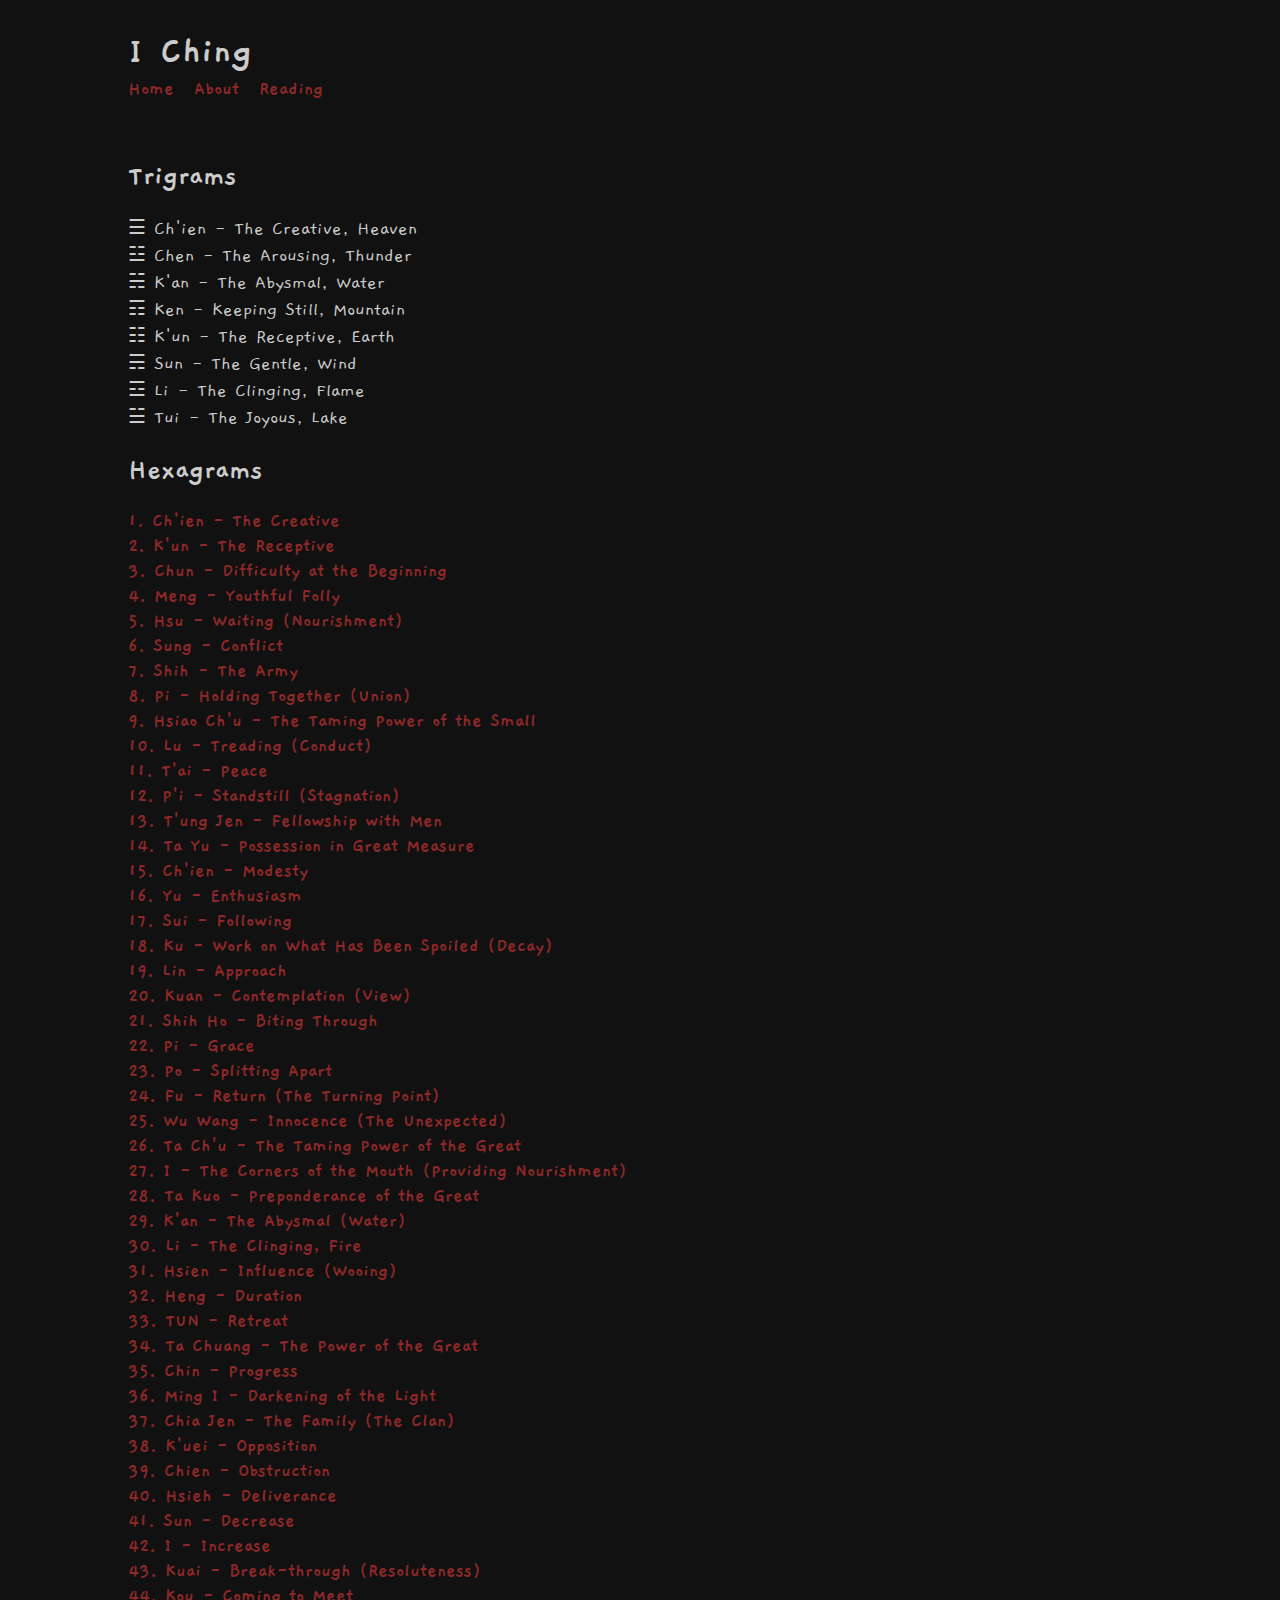
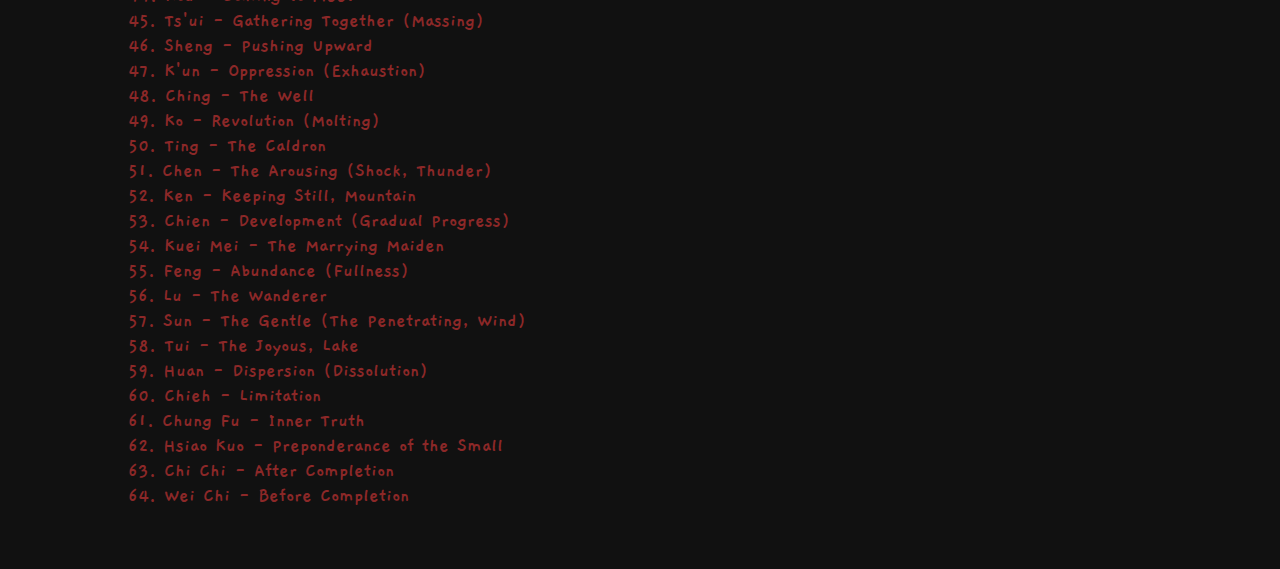
==== site/index.html @ 94d31571 "Initial commit" ====
<!doctype html>
<html lang="en">
    <head>
        <meta charset="utf-8">
        <meta name="viewport" content="width=device-width, initial-scale=1">
        <link rel="stylesheet" href="./main.css">
		<link rel="icon" href="./favicon.png">
        <link href="https://fonts.googleapis.com/css?family=Gaegu" rel="stylesheet">
        <script defer type="module" src="./app.js"></script>
        <title>I Ching</title>
    </head>
    <body>
        <div id="header"></div>
		<div id="content"></div>
        <div id="footer"></div>
    </body>
</html>
---- site/main.css ----
a {
    color: #8c2828;
    text-decoration: none;
    font-weight: bold;
}

.black {
    color: #333;
    fill: #333;
}

body {
    background-color: #111;
    color: #ccc;
    font-family: 'Gaegu', sans-serif;
    font-size: 1.25em;  
    margin: 0 auto;
    padding: 0 10%;
}

@media only screen and (max-width: 600px) {
    body {
        font-size: 1em;
        padding: 0 5%;
    }
}

.comment {
    color: #888;
}

div {
    padding-bottom: 1em;
}

h1 {
    margin-bottom: 0;
}

h2 {
    margin: 0.5em 0;
}

nav > ul {
    list-style-type: none;
    margin: 0;
    padding-bottom: 1em;
    overflow: hidden;
}

nav > ul > li {
    padding-right: 1em;
    float: left;
}

.pre {
    white-space: pre-wrap;
}

.red {
    color: #8c2828;
    fill: #8c2828;
}

ul {
    list-style-type: none;
    padding-left: 0;
}
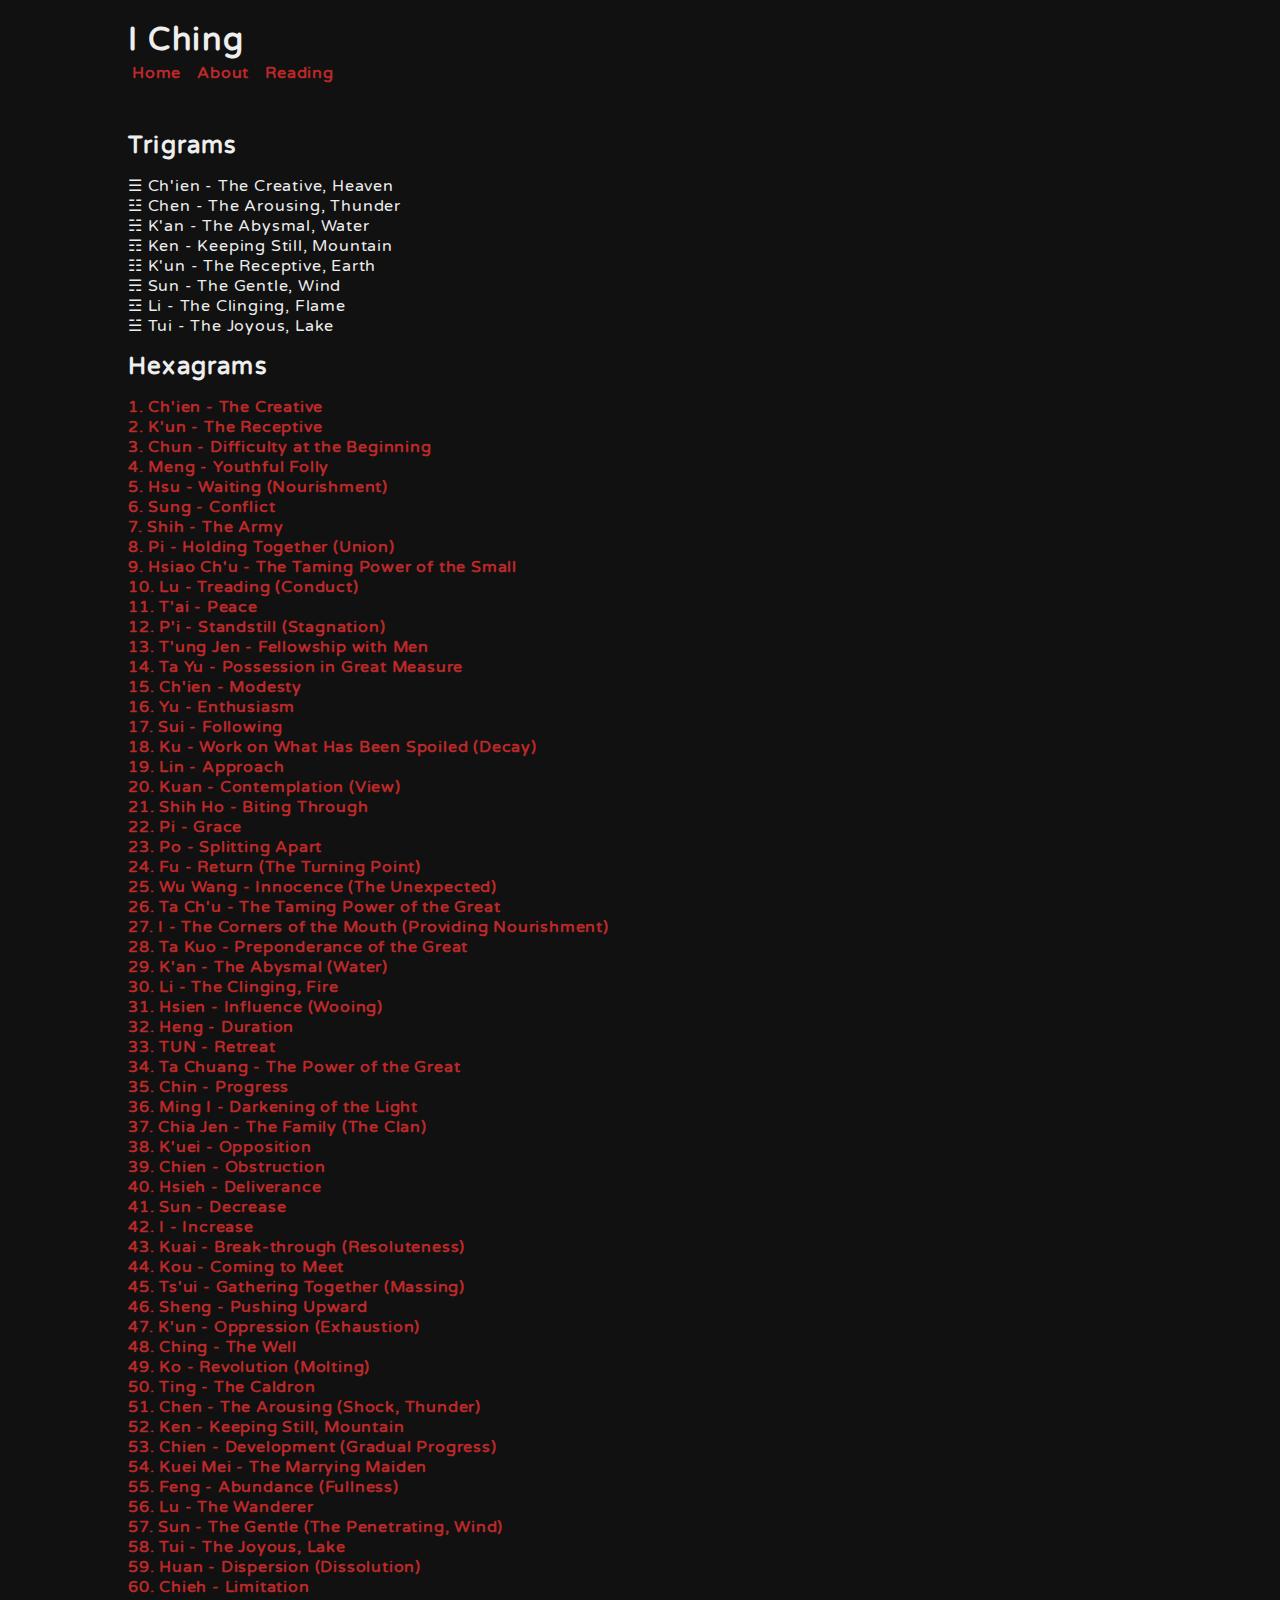
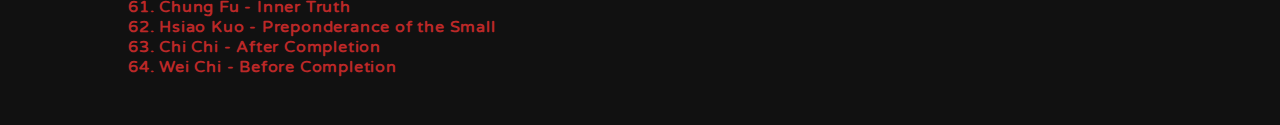
==== commit 31d9187a: "Change font and update CSS" ====
--- a/site/index.html
+++ b/site/index.html
@@ -3,15 +3,19 @@
     <head>
         <meta charset="utf-8">
         <meta name="viewport" content="width=device-width, initial-scale=1">
-        <link rel="stylesheet" href="./main.css">
-		<link rel="icon" href="./favicon.png">
+        <link rel="stylesheet" href="./css/main.css">
+		<link rel="icon" href="./img/favicon.png">
         <link href="https://fonts.googleapis.com/css?family=Gaegu" rel="stylesheet">
-        <script defer type="module" src="./app.js"></script>
+        <link rel="preconnect" href="https://fonts.gstatic.com">
+        <link href="https://fonts.googleapis.com/css2?family=Varela+Round&display=swap" rel="stylesheet">
+        <script defer type="module" src="./js/app.js"></script>
         <title>I Ching</title>
     </head>
     <body>
         <div id="header"></div>
 		<div id="content"></div>
         <div id="footer"></div>
+
+        <script type="text/javascript" src="./js/ranjs.min.js"></script>
     </body>
 </html>--- a/site/css/main.css
+++ b/site/css/main.css
@@ -0,0 +1,75 @@
+a {
+    color: #bb2828;
+    text-decoration: none;
+    font-weight: bold;
+}
+
+.black {
+    color: #333;
+    fill: #333;
+}
+
+body {
+    background-color: #111;
+    color: #eee;
+    font-family: 'Varela Round', sans-serif;
+    letter-spacing: 0.05em; 
+    margin: 0 auto;
+    padding: 0 10%;
+}
+
+@media only screen and (max-width: 600px) {
+    body {
+        font-size: 0.85em;
+        padding: 0 5%;
+    }
+}
+
+.comment {
+    color: #aaa;
+}
+
+div {
+    padding-bottom: 1em;
+}
+
+h1 {
+    letter-spacing: 0.05em; 
+    margin-bottom: 0.1em;
+}
+
+h2 {
+    letter-spacing: 0.05em; 
+    margin: 0.5em 0;
+}
+
+h3 {
+    letter-spacing: 0.05em; 
+}
+
+nav > ul {
+    list-style-type: none;
+    margin: 0.25em;
+    padding-bottom: 1em;
+    overflow: hidden;
+}
+
+nav > ul > li {
+    padding-right: 1em;
+    float: left;
+}
+
+.pre {
+    white-space: pre-wrap;
+}
+
+.red {
+    color: #8c2828;
+    fill: #8c2828;
+}
+
+ul {
+    list-style-type: none;
+    padding-left: 0;
+}
+
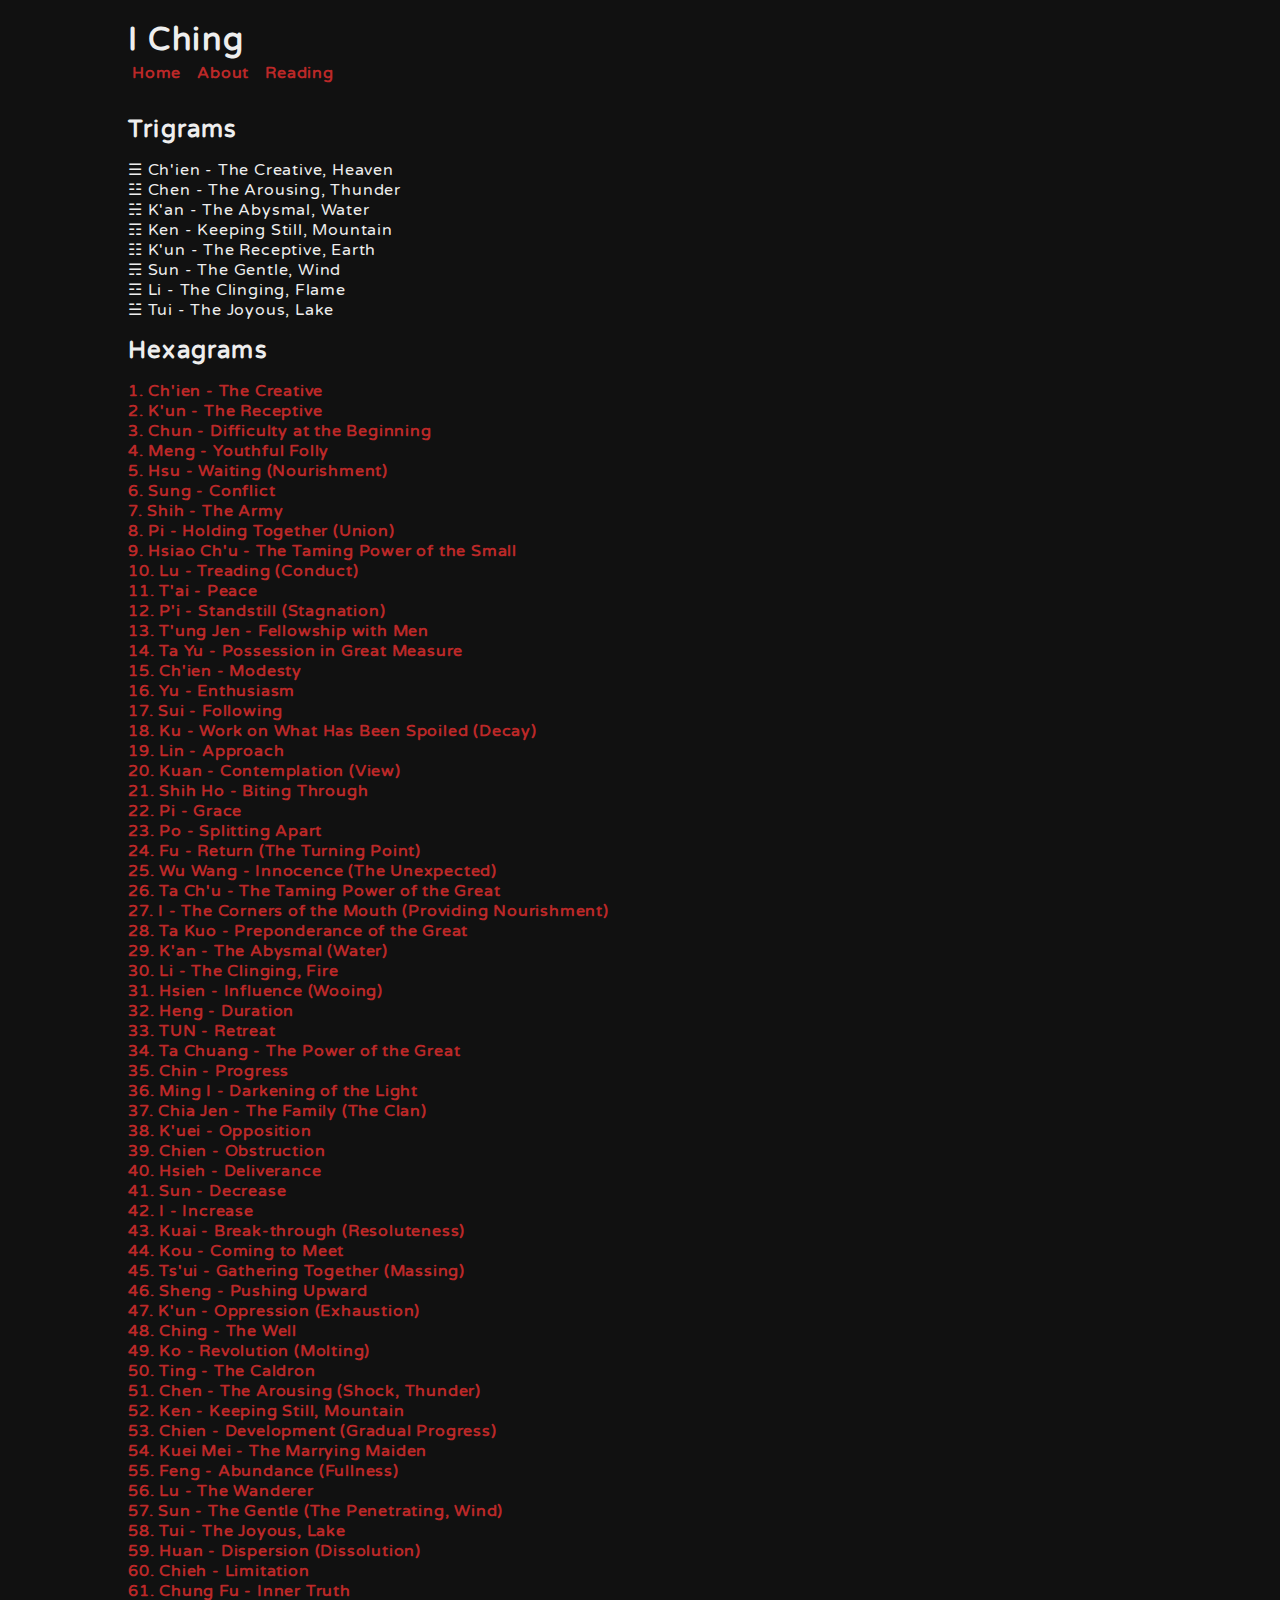
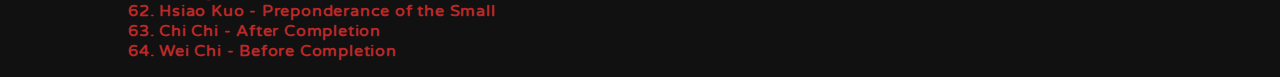
==== commit 4f65fca3: "Use semantic html elements" ====
--- a/site/index.html
+++ b/site/index.html
@@ -5,16 +5,15 @@
         <meta name="viewport" content="width=device-width, initial-scale=1">
         <link rel="stylesheet" href="./css/main.css">
 		<link rel="icon" href="./img/favicon.png">
-        <link href="https://fonts.googleapis.com/css?family=Gaegu" rel="stylesheet">
         <link rel="preconnect" href="https://fonts.gstatic.com">
         <link href="https://fonts.googleapis.com/css2?family=Varela+Round&display=swap" rel="stylesheet">
         <script defer type="module" src="./js/app.js"></script>
         <title>I Ching</title>
     </head>
     <body>
-        <div id="header"></div>
-		<div id="content"></div>
-        <div id="footer"></div>
+        <header></header>
+		<main></main>
+        <footer></footer>
 
         <script type="text/javascript" src="./js/ranjs.min.js"></script>
     </body>
--- a/site/css/main.css
+++ b/site/css/main.css
@@ -47,6 +47,10 @@
     letter-spacing: 0.05em; 
 }
 
+header {
+    margin-bottom: 1em;
+}
+
 nav > ul {
     list-style-type: none;
     margin: 0.25em;
@@ -64,8 +68,8 @@
 }
 
 .red {
-    color: #8c2828;
-    fill: #8c2828;
+    color: #bb2828;
+    fill: #bb2828;
 }
 
 ul {
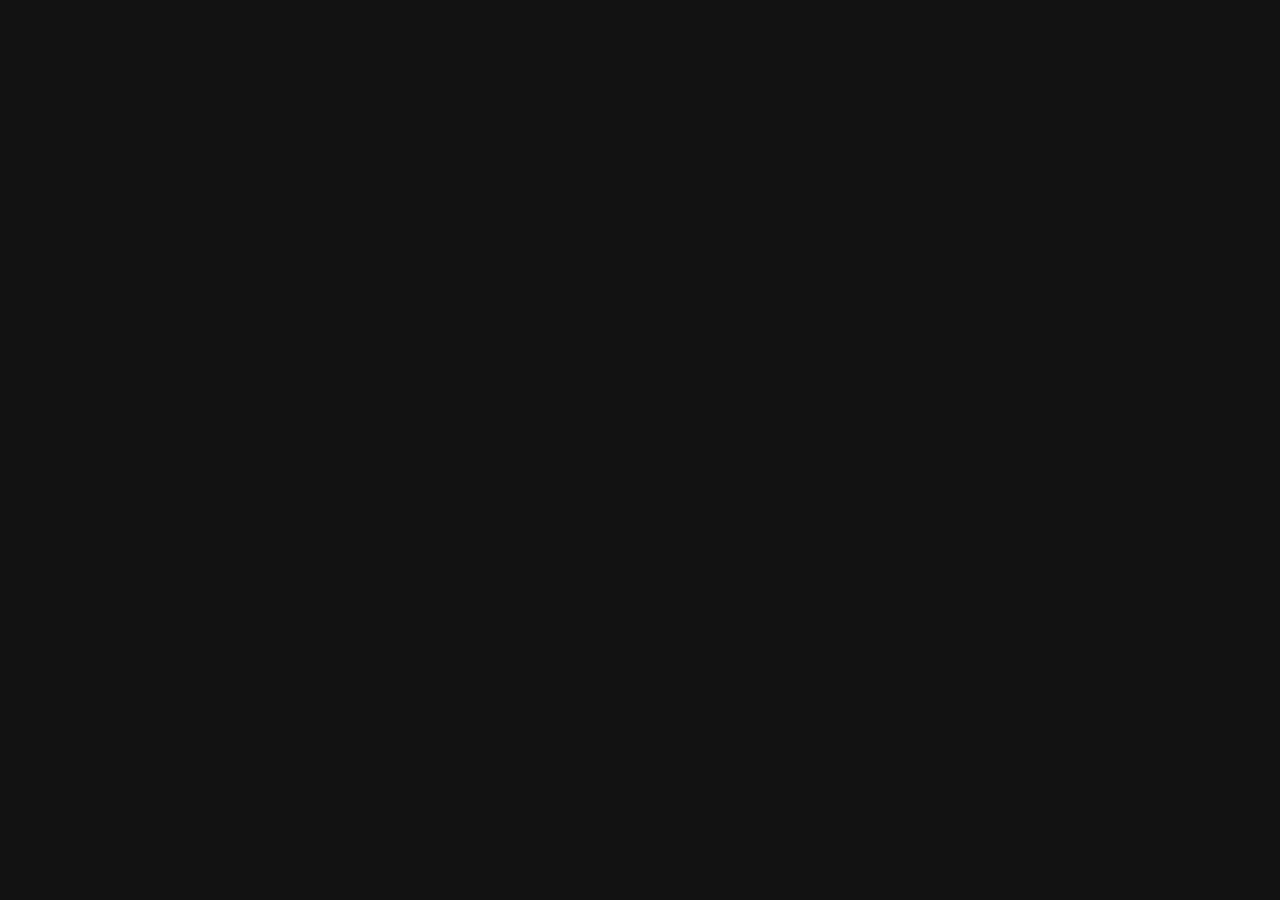
==== commit b91211fb: "Move sw.js" ====
--- a/site/index.html
+++ b/site/index.html
@@ -4,7 +4,9 @@
         <meta charset="utf-8">
         <meta name="viewport" content="width=device-width, initial-scale=1">
         <link rel="stylesheet" href="./css/main.css">
-		<link rel="icon" href="./img/favicon.png">
+        <link rel="icon" href="./img/favicon.png">
+        <link rel="apple-touch-icon" href="./img/favicon.png">
+        <link rel="manifest" href="./manifest.json">
         <link rel="preconnect" href="https://fonts.gstatic.com">
         <link href="https://fonts.googleapis.com/css2?family=Varela+Round&display=swap" rel="stylesheet">
         <script defer type="module" src="./js/app.js"></script>
@@ -16,5 +18,10 @@
         <footer></footer>
 
         <script type="text/javascript" src="./js/ranjs.min.js"></script>
+        <script>
+            navigator.serviceWorker && navigator.serviceWorker.register('./sw.js').then(function(registration) {
+                console.log('Excellent, registered with scope: ', registration.scope)
+            })
+        </script>
     </body>
 </html>